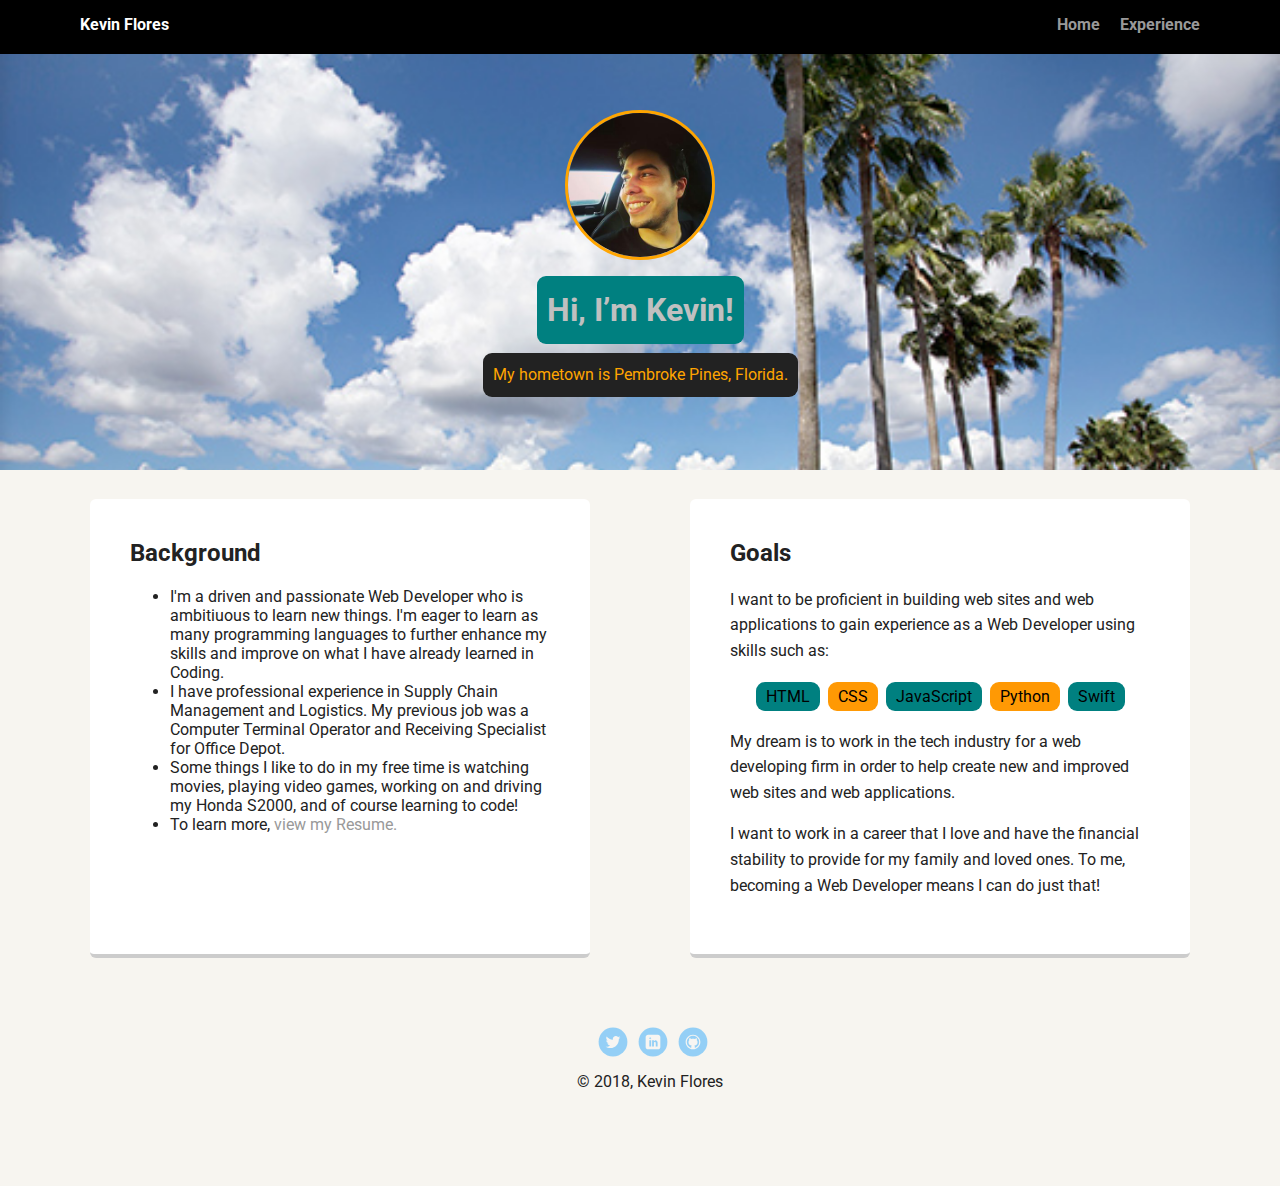
==== portfolio_update_v1/index.html @ de2d2070 "deleted target="_blank"" ====
<!doctype html>
<html lang="en">
<head>
  <meta charset="utf-8">
  <title>Kevin Flores's Profile</title>
  <meta name="viewport" content="width=device-width, initial-scale=1.0">
  <link rel="stylesheet" href="styles.css">
  <link href="https://fonts.googleapis.com/css?family=Muli%7CRoboto:400,300,500,700,900" rel="stylesheet"></head>
  <body>

    <div class="main-nav">
        <ul class="nav">
          <li class="name">Kevin Flores</li>
          <li><a href="index.html">Home</a></li>
          <li><a href="resume.html">Experience</a></li>
        </ul>
    </div>

    <header>
      <img src="images/kevinfloresprofile.jpg" alt="picture of Kevin Flores" class="profile-image">
      <h1 class="tag name">Hi, I’m Kevin!</h1>
      <p class="tag location">My hometown is Pembroke Pines, Florida.</p>
    </header>

    <main class="flex">
      <div class="card">
        <h2>Background</h2>
        <ul>
        <li>I'm a driven and passionate Web Developer who is ambitiuous to learn new things. I'm eager to learn as many programming languages to further enhance my skills and improve on what I have already learned in Coding.</li>
        <li>I have professional experience in Supply Chain Management and Logistics. My previous job was a Computer Terminal Operator and Receiving Specialist for Office Depot.</li>
        <li>Some things I like to do in my free time is watching movies, playing video games, working on and driving my Honda S2000, and of course learning to code!</li>
        <li>To learn more, <a href="resume.html">view my Resume.</a></li>
        </ul>
      </div>

      <div class="card">
        <h2>Goals</h2>
        <p>I want to be proficient in building web sites and web applications to gain experience as a Web Developer using skills such as:</p>
        <ul class="skills">
          <li>HTML</li>
          <li>CSS</li>
          <li>JavaScript</li>
          <li>Python</li>
          <li>Swift</li>
        </ul>
        <p>My dream is to work in the tech industry for a web developing firm in order to help create new and improved web sites and web applications.</p>
        <p>I want to work in a career that I love and have the financial stability to provide for my family and loved ones. To me, becoming a Web Developer means I can do just that!</p>
      </div>

    </main>
    <footer>
      <ul>
        <li><a href="https://twitter.com" target="_blank" class="social twitter">Twitter</a></li>
        <li><a href="https://www.linkedin.com/feed/" target="_blank" class="social linkedin">LinkedIn</a></li>
        <li><a href="https://github.com/kevinflorrz" target="_blank" class="social github">Github</a></li>
      </ul>
      <p class="copyright">&copy; 2018, Kevin Flores</p>
    </footer>
  </body>
  </html>
---- portfolio_update_v1/styles.css ----
/* Global Layout Set-up */
* {
  box-sizing: border-box;
}

body {
  margin: 0;
  padding: 0;
  text-align: center;
  font-family: 'Roboto', sans-serif;
  color: #222;
  background: #f7f5f0;
}
/* Link Styles */

a {
  text-decoration: none;
  color: #999;
}
a:hover {
  color: #6633ff;
}

/* Section Styles */

.main-nav {
  width: 100%;
  background: black;
  min-height: 30px;
  padding: 10px;
  position: fixed;
  text-align: center;
}
.nav {
  display: flex;
  justify-content: space-around;
  font-weight: 700;
  list-style-type: none;
  margin: 0 auto;
  padding: 0;
}

.nav .name {
    display: block;
    margin-right: auto;
    color: white;
}
.nav li {
  padding: 5px 10px 10px 10px;
}
.nav a {
  transition: all .5s;
}
.nav a:hover {
  color: white
}

header {
  text-align: center;
  background: url('images/ppineshome.jpg') no-repeat top center ;
  background-size: cover;
  overflow: hidden;
  padding-top: 60px;
}
header {
  line-height: 1.5;
}
header .profile-image {
  margin-top: 50px;
  width: 150px;
  height: 150px;
  border-radius: 50%;
  border: 3px solid orange;
  transition: all .5s;
}
header .profile-image:hover {
  transform: scale(1.2) rotate(360deg);
}
.tag {
  background-color: #008080;
  color: #c0c0c0;
  padding: 10px;
  border-radius: 9px;
  display: table;
  margin: 9px auto;
}
.location {
  background-color: #222;
  color: orange;
}
.card {
  margin: 9px;
  padding: 20px 40px 40px;
  max-width: 500px;
  text-align: left;
  background: #fff;
  border-bottom: 4px solid #ccc;
  border-radius: 6px;
  transition: all .5s;
}
.card:hover {
  border-color: #ff99ff;
}

ul.skills {
  padding: 0;
  text-align: center;
}

.skills li {
  border-radius: 9px;
  display: inline-block;
  background: #ff9904;
  color: black;
  padding: 5px 10px;
  margin: 2px;
}

.skills li:nth-child(odd) {
  background: #008080;
}

footer {
  width: 100%;
  min-height: 30px;
  padding: 20px 0 40px 20px;
}

footer .copyright {
  top: -8px;
  font-size: .75em;
}

footer ul {
  list-style-type: none;
  margin: 0;
  padding: 0;
}

footer ul li {
  display: inline-block;
}

a.social {
  display: inline-block;
  text-indent: -9999px;
  margin-left: 5px;
  width: 30px;
  height: 30px;
  background-size: 30px 30px;
  opacity: .4;
  transition: all .5s;
}
a.twitter {
  background-image: url(images/twitter.svg);
}
a.linkedin {
  background-image: url(images/linkedin.svg);
}
a.github {
  background-image: url(images/github.svg);
}
a.social:hover {
  opacity: 1;
}
.clearfix {
  clear: both;
}

/* Styles for larger screens */
@media screen and (min-width: 720px) {

  .flex {
      display: -ms-flexbox;      /* TWEENER - IE 10 */
      display: flex;
      max-width: 1200px;
      -ms-flex-pack: distribute;
      justify-content: space-around;
      margin: 0 auto;
  }

  header {
    min-height: 470px;
  }

  .nav {
    max-width: 1200px;
    padding: 0 30px;
  }


  main {
    padding-top: 20px;
  }

  main p {
    line-height: 1.6em;
  }

  footer {
    font-size: 1.3em;
    max-width: 1200px;
    margin: 40px auto;
  }

}
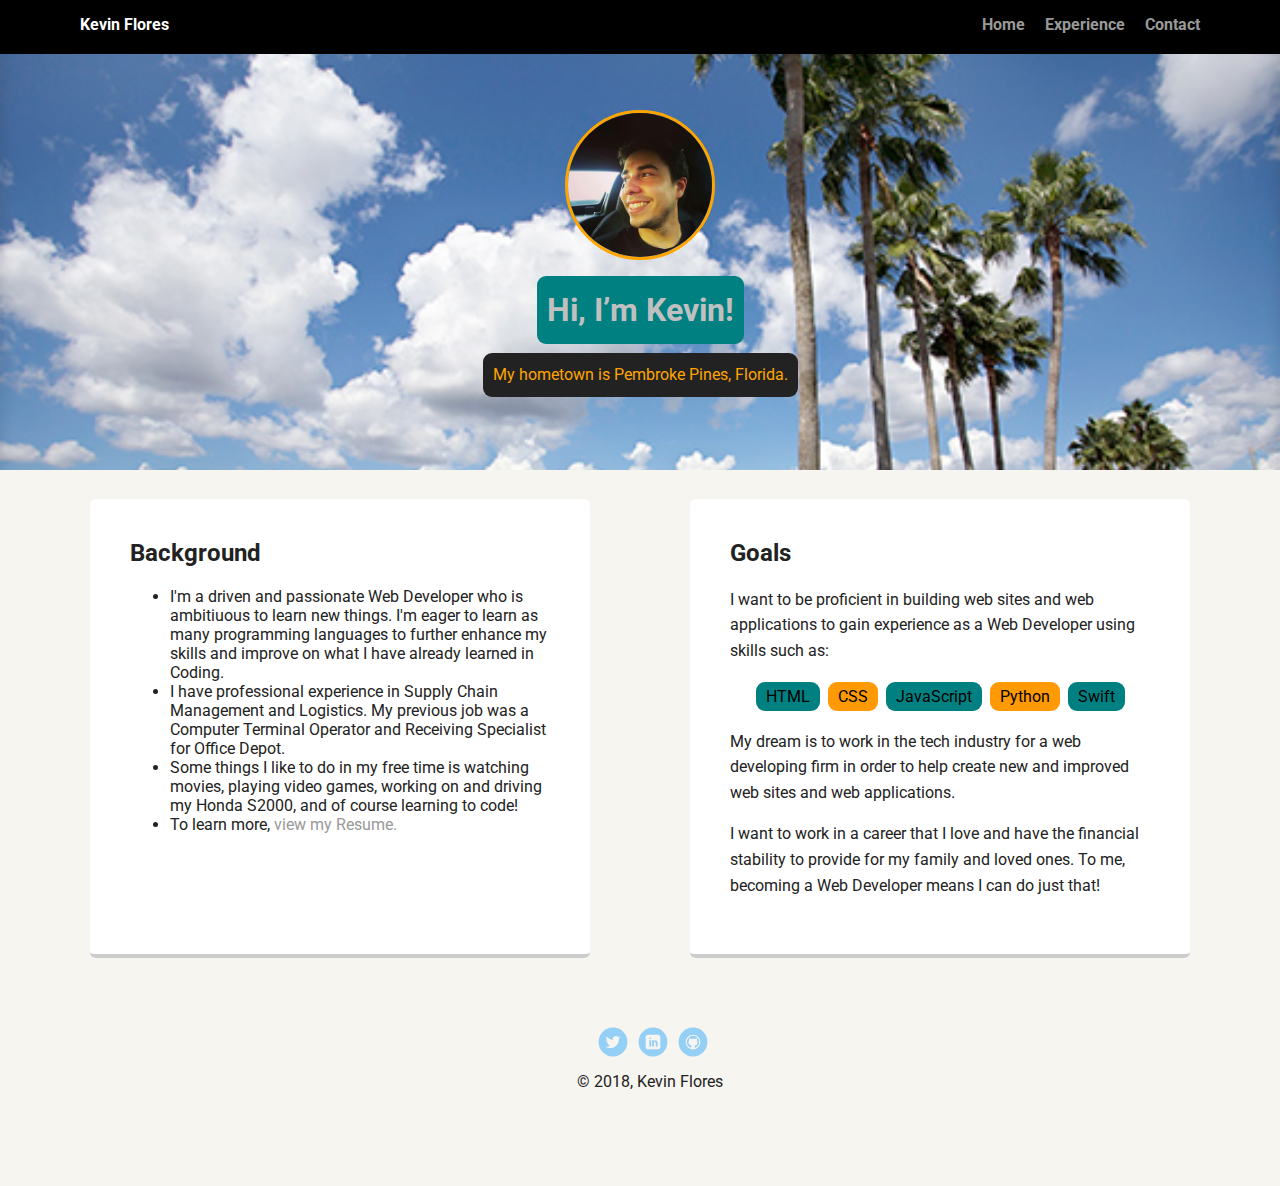
==== commit b492044a: "added contact page" ====
--- a/portfolio_update_v1/index.html
+++ b/portfolio_update_v1/index.html
@@ -13,6 +13,7 @@
           <li class="name">Kevin Flores</li>
           <li><a href="index.html">Home</a></li>
           <li><a href="resume.html">Experience</a></li>
+          <li><a href="#">Contact</a></li>
         </ul>
     </div>
 
--- a/portfolio_update_v1/styles.css
+++ b/portfolio_update_v1/styles.css
@@ -69,9 +69,9 @@
   margin-top: 50px;
   width: 150px;
   height: 150px;
-  border-radius: 50%;
+  border-radius: 100%;
   border: 3px solid orange;
-  transition: all .5s;
+  transition: all .3s;
 }
 header .profile-image:hover {
   transform: scale(1.2) rotate(360deg);
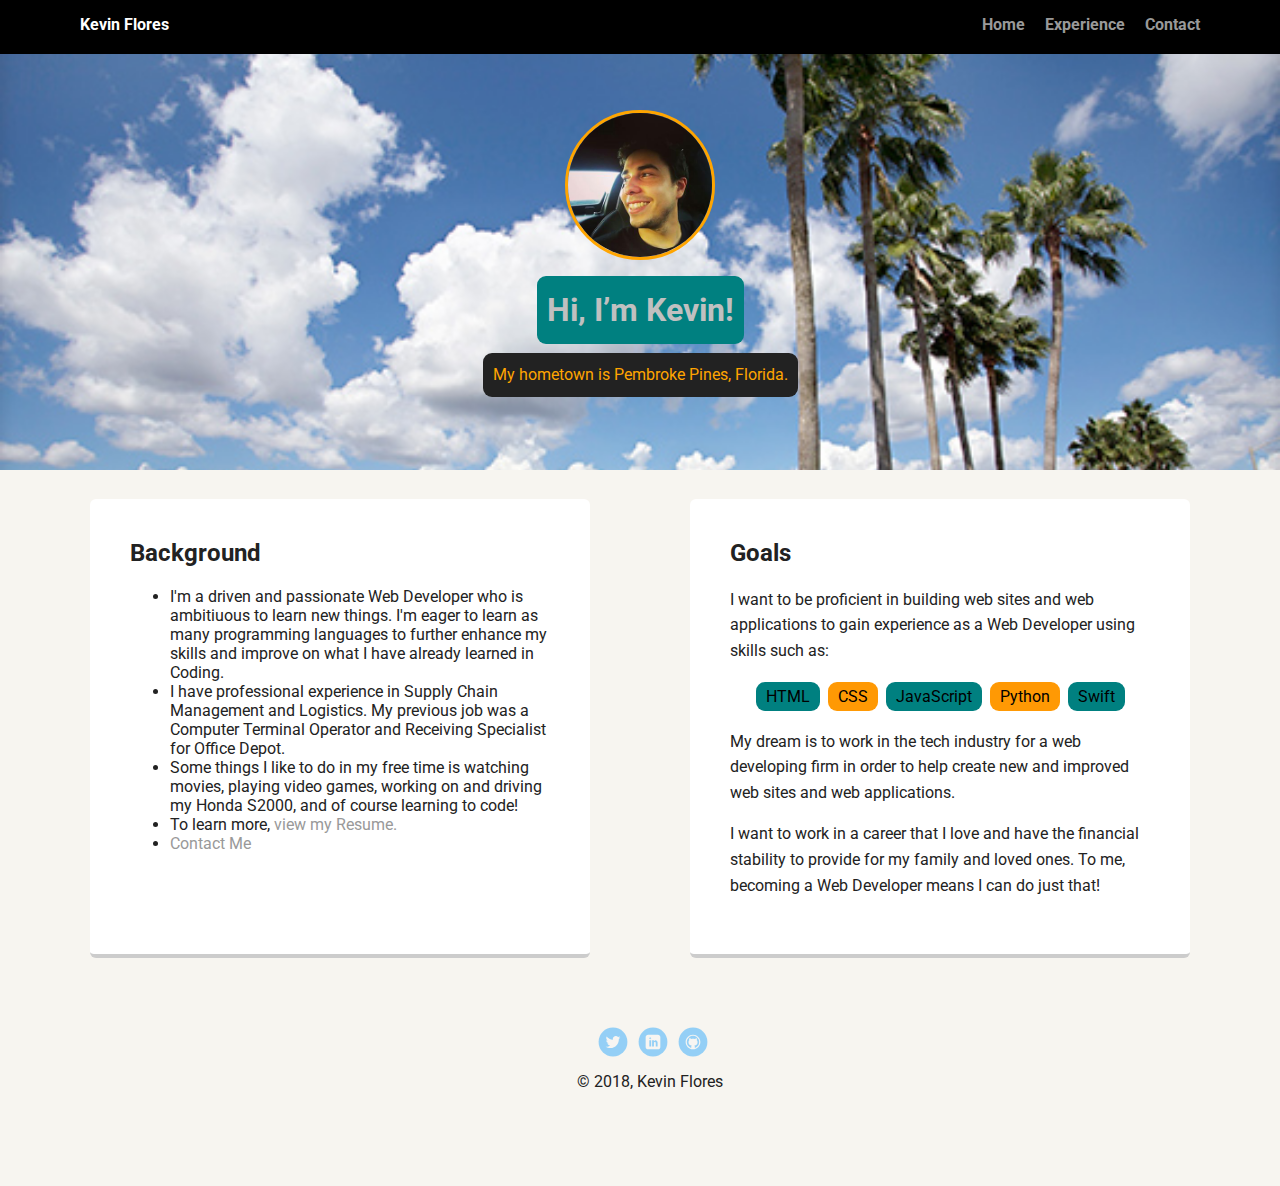
==== commit e2797ea9: "updated index.html" ====
--- a/portfolio_update_v1/index.html
+++ b/portfolio_update_v1/index.html
@@ -13,7 +13,7 @@
           <li class="name">Kevin Flores</li>
           <li><a href="index.html">Home</a></li>
           <li><a href="resume.html">Experience</a></li>
-          <li><a href="#">Contact</a></li>
+          <li><a href="images/contacts.html">Contact</a></li>
         </ul>
     </div>
 
@@ -31,6 +31,7 @@
         <li>I have professional experience in Supply Chain Management and Logistics. My previous job was a Computer Terminal Operator and Receiving Specialist for Office Depot.</li>
         <li>Some things I like to do in my free time is watching movies, playing video games, working on and driving my Honda S2000, and of course learning to code!</li>
         <li>To learn more, <a href="resume.html">view my Resume.</a></li>
+        <li><a href="images/contacts.html">Contact Me</a></li>
         </ul>
       </div>
 
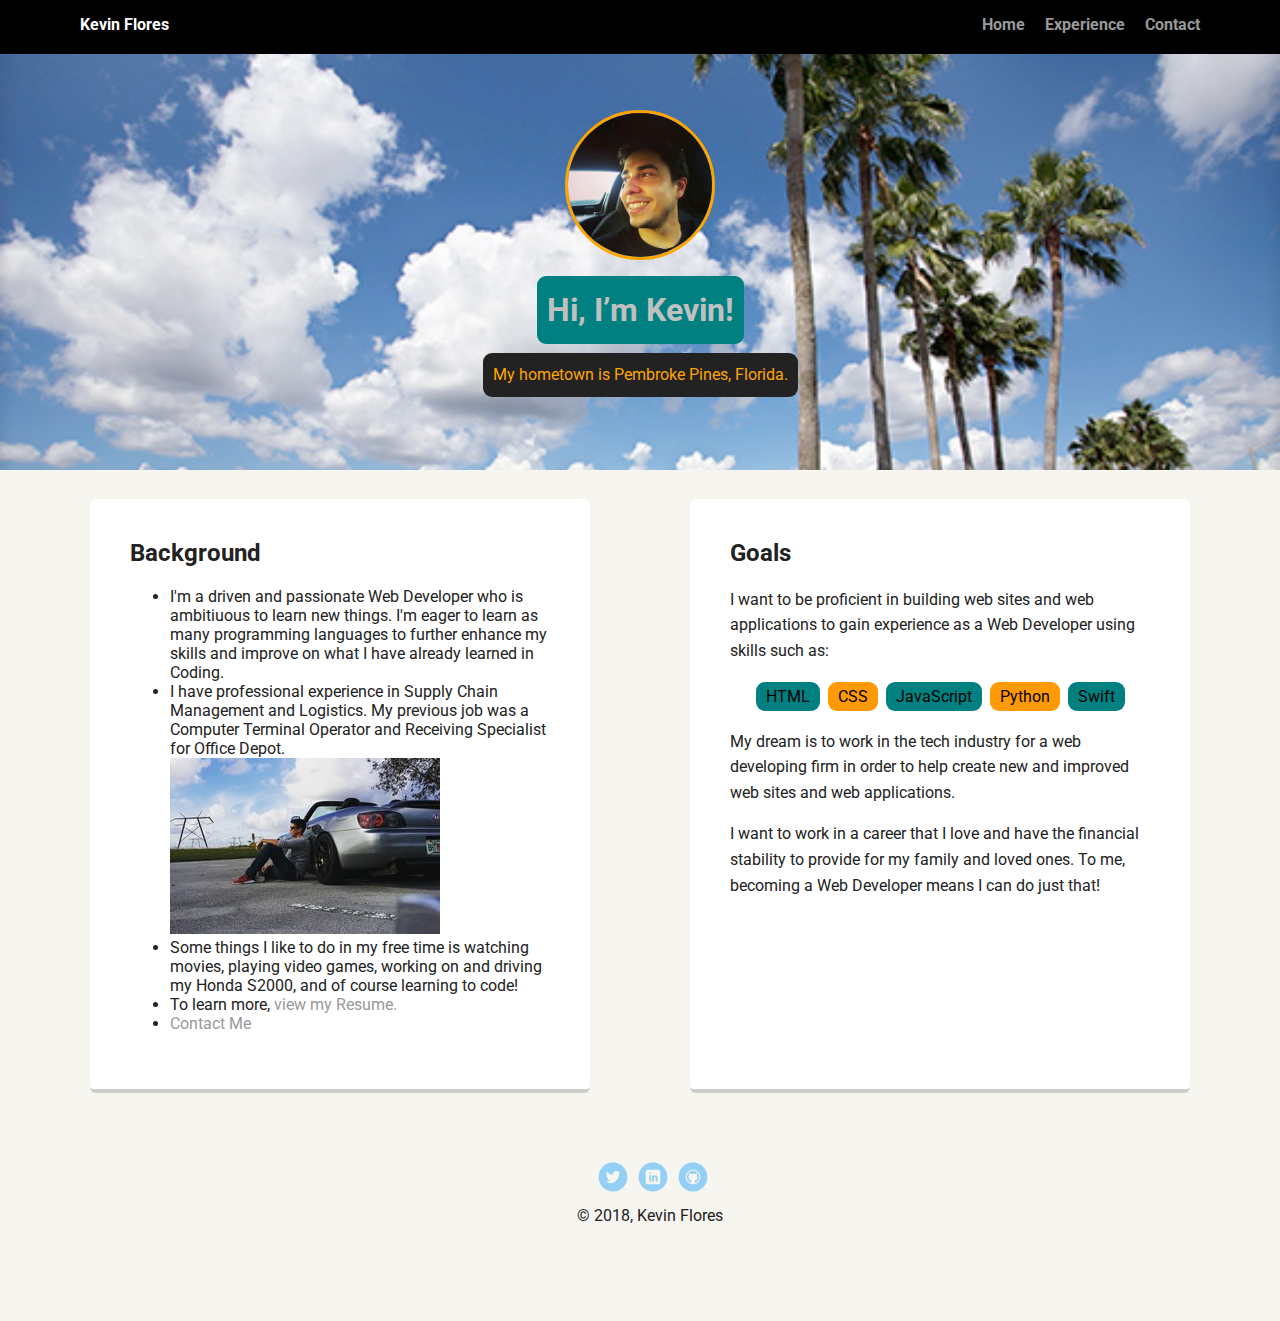
==== commit 99f8022b: "added pic chills2000.jpg to index.html" ====
--- a/portfolio_update_v1/index.html
+++ b/portfolio_update_v1/index.html
@@ -29,6 +29,7 @@
         <ul>
         <li>I'm a driven and passionate Web Developer who is ambitiuous to learn new things. I'm eager to learn as many programming languages to further enhance my skills and improve on what I have already learned in Coding.</li>
         <li>I have professional experience in Supply Chain Management and Logistics. My previous job was a Computer Terminal Operator and Receiving Specialist for Office Depot.</li>
+        <img src="images/rsz_chills2000.jpg" alt="Kevin with s2000">
         <li>Some things I like to do in my free time is watching movies, playing video games, working on and driving my Honda S2000, and of course learning to code!</li>
         <li>To learn more, <a href="resume.html">view my Resume.</a></li>
         <li><a href="images/contacts.html">Contact Me</a></li>
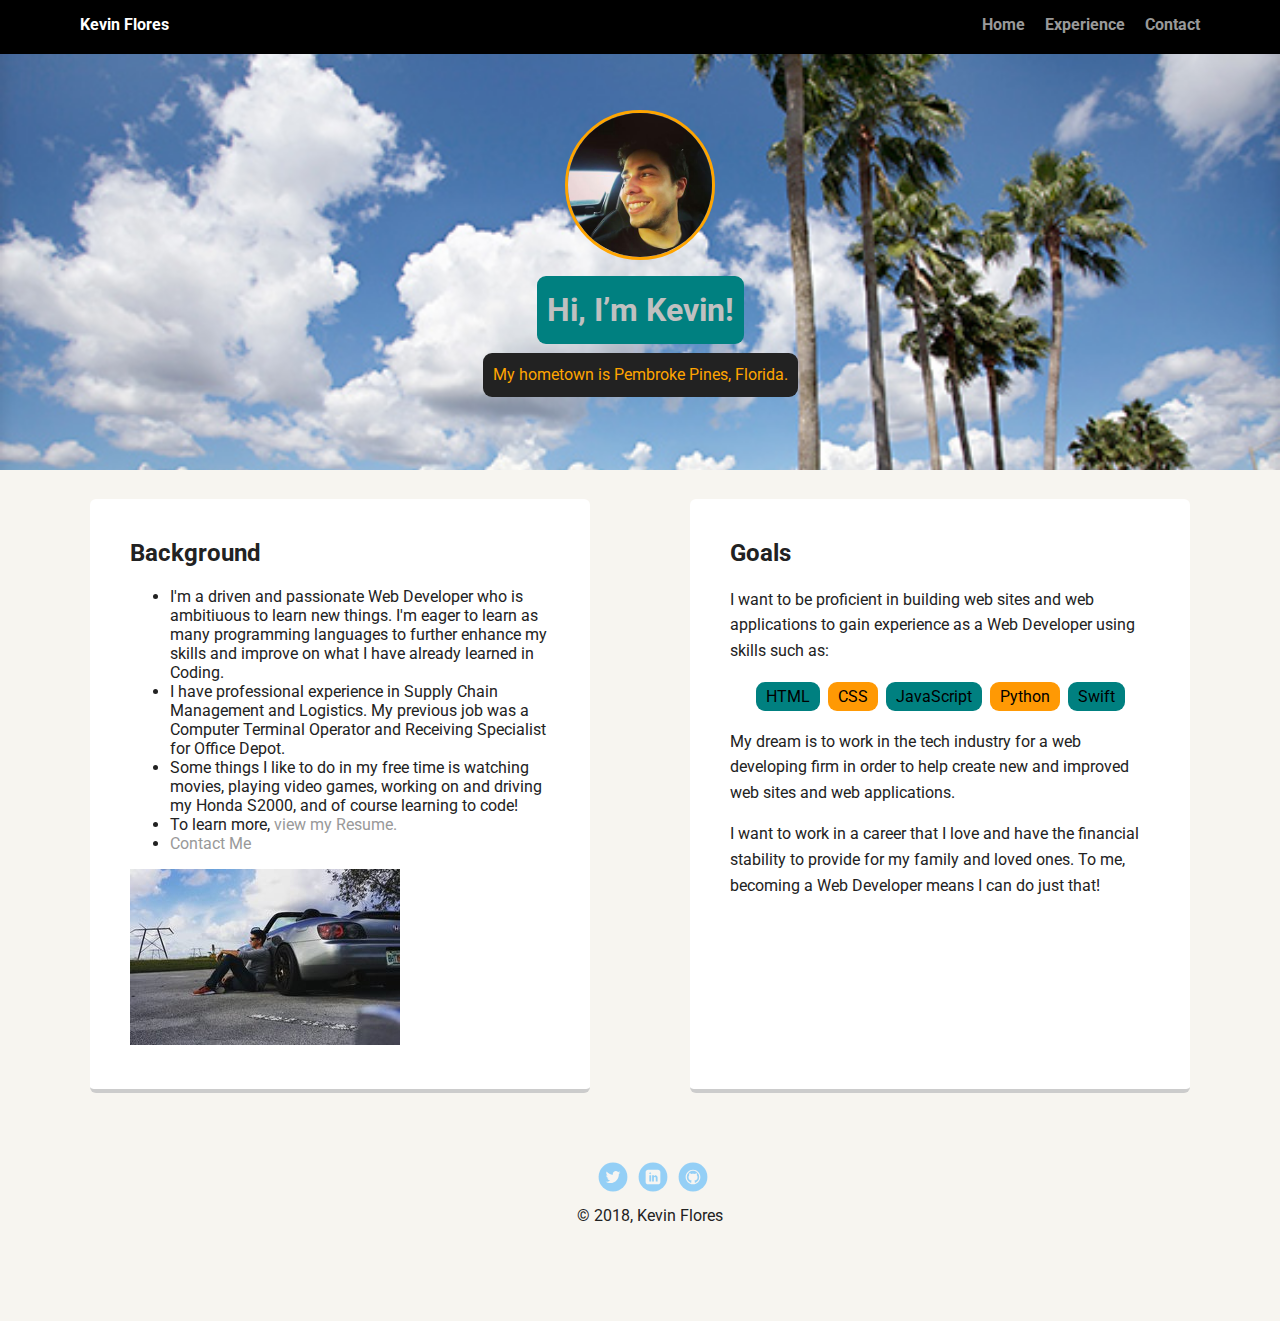
==== commit 315b7a6a: "update to contacts.html" ====
--- a/portfolio_update_v1/index.html
+++ b/portfolio_update_v1/index.html
@@ -13,7 +13,7 @@
           <li class="name">Kevin Flores</li>
           <li><a href="index.html">Home</a></li>
           <li><a href="resume.html">Experience</a></li>
-          <li><a href="images/contacts.html">Contact</a></li>
+          <li><a href="contacts.html">Contact</a></li>
         </ul>
     </div>
 
@@ -29,11 +29,11 @@
         <ul>
         <li>I'm a driven and passionate Web Developer who is ambitiuous to learn new things. I'm eager to learn as many programming languages to further enhance my skills and improve on what I have already learned in Coding.</li>
         <li>I have professional experience in Supply Chain Management and Logistics. My previous job was a Computer Terminal Operator and Receiving Specialist for Office Depot.</li>
-        <img src="images/rsz_chills2000.jpg" alt="Kevin with s2000">
         <li>Some things I like to do in my free time is watching movies, playing video games, working on and driving my Honda S2000, and of course learning to code!</li>
         <li>To learn more, <a href="resume.html">view my Resume.</a></li>
-        <li><a href="images/contacts.html">Contact Me</a></li>
+        <li><a href="contacts.html">Contact Me</a></li>
         </ul>
+        <img src="images/rsz_chills2000.jpg" alt="Kevin with s2000">
       </div>
 
       <div class="card">
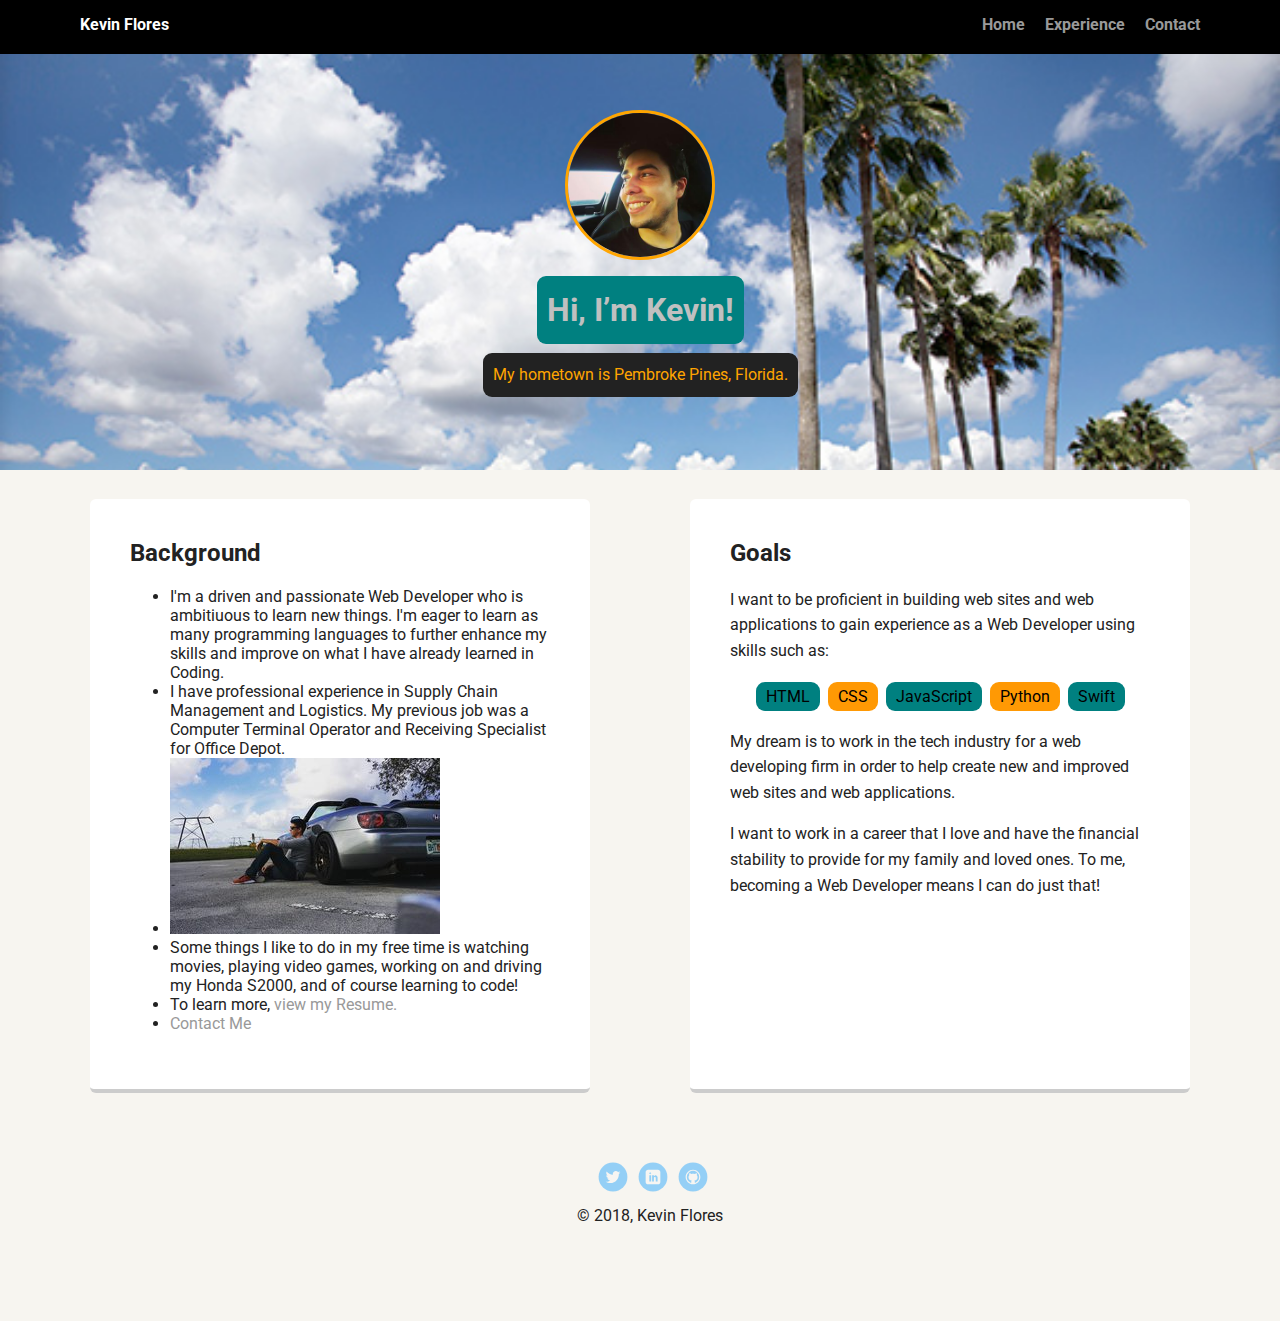
==== commit 93cbda53: "changed img chills2000 to a <li>" ====
--- a/portfolio_update_v1/index.html
+++ b/portfolio_update_v1/index.html
@@ -29,11 +29,11 @@
         <ul>
         <li>I'm a driven and passionate Web Developer who is ambitiuous to learn new things. I'm eager to learn as many programming languages to further enhance my skills and improve on what I have already learned in Coding.</li>
         <li>I have professional experience in Supply Chain Management and Logistics. My previous job was a Computer Terminal Operator and Receiving Specialist for Office Depot.</li>
+        <li><img src="images/rsz_chills2000.jpg" alt="Kevin with s2000"></li>
         <li>Some things I like to do in my free time is watching movies, playing video games, working on and driving my Honda S2000, and of course learning to code!</li>
         <li>To learn more, <a href="resume.html">view my Resume.</a></li>
         <li><a href="contacts.html">Contact Me</a></li>
         </ul>
-        <img src="images/rsz_chills2000.jpg" alt="Kevin with s2000">
       </div>
 
       <div class="card">
